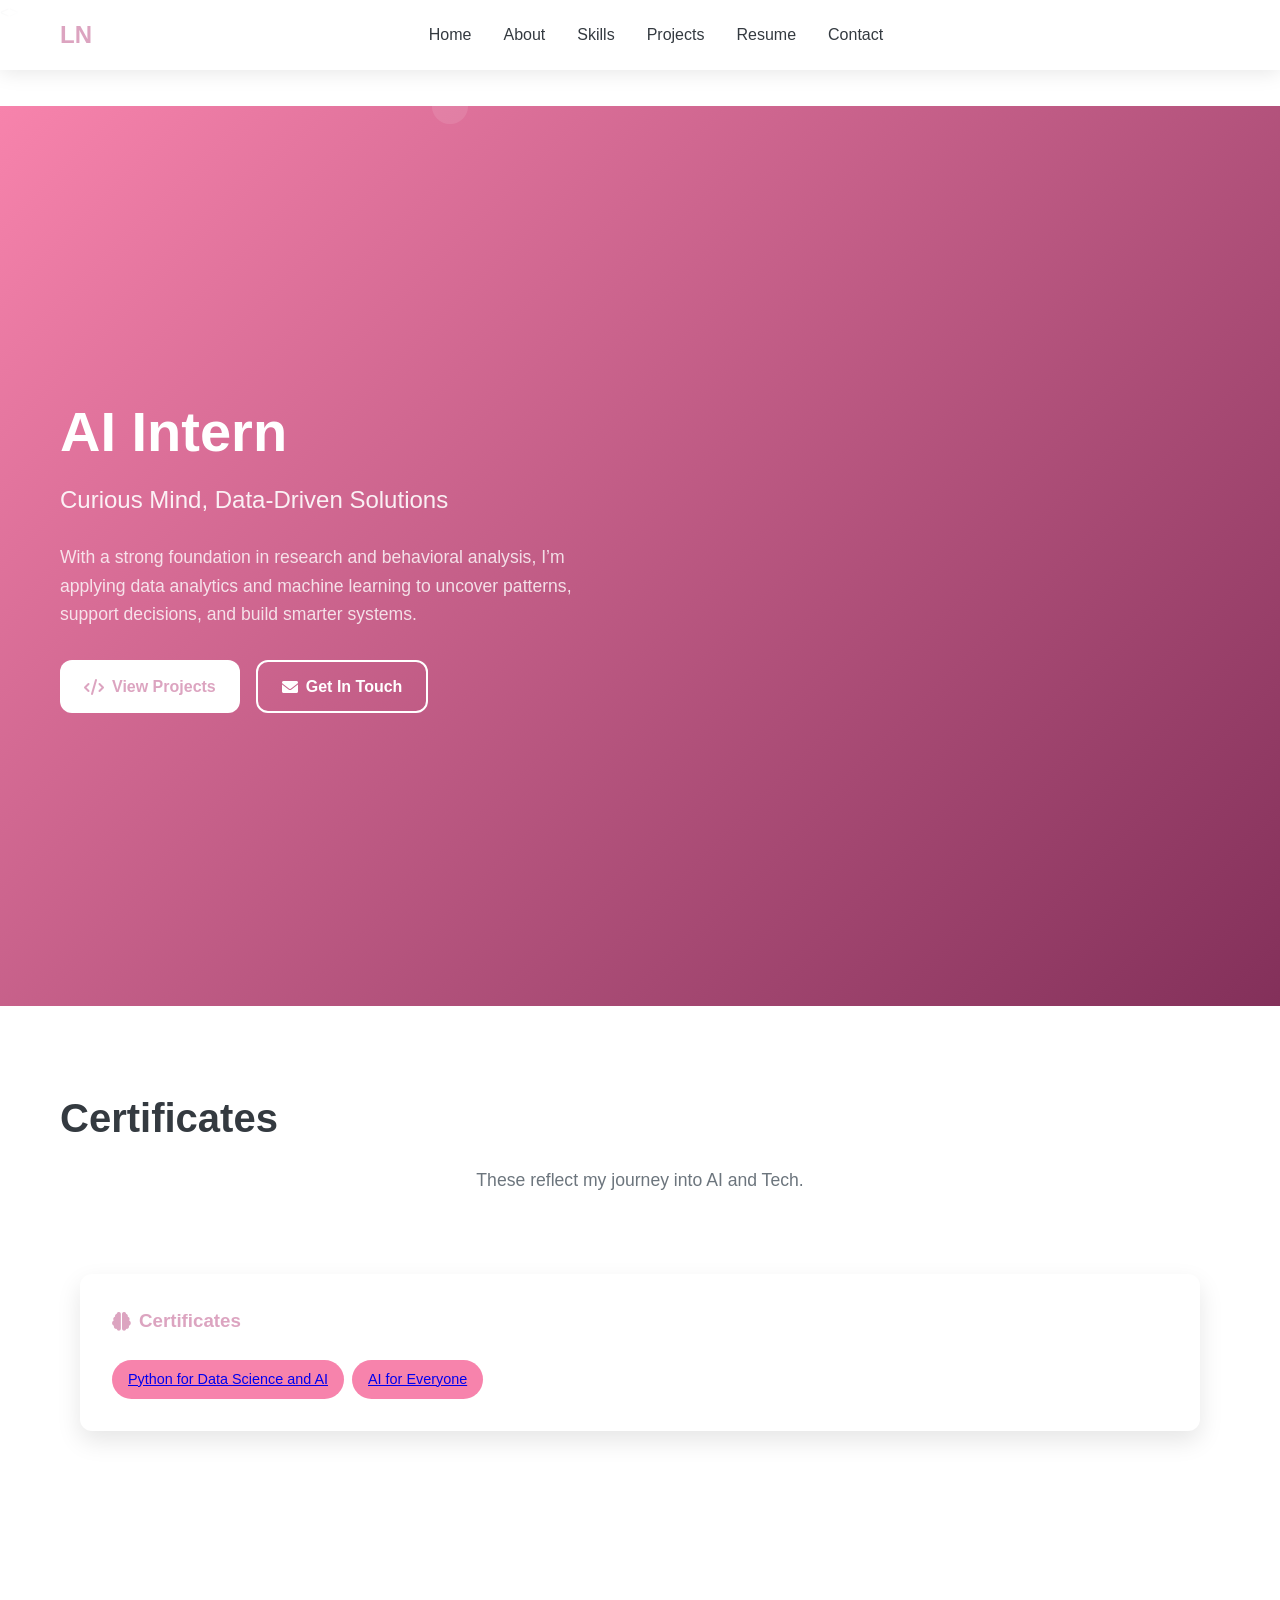
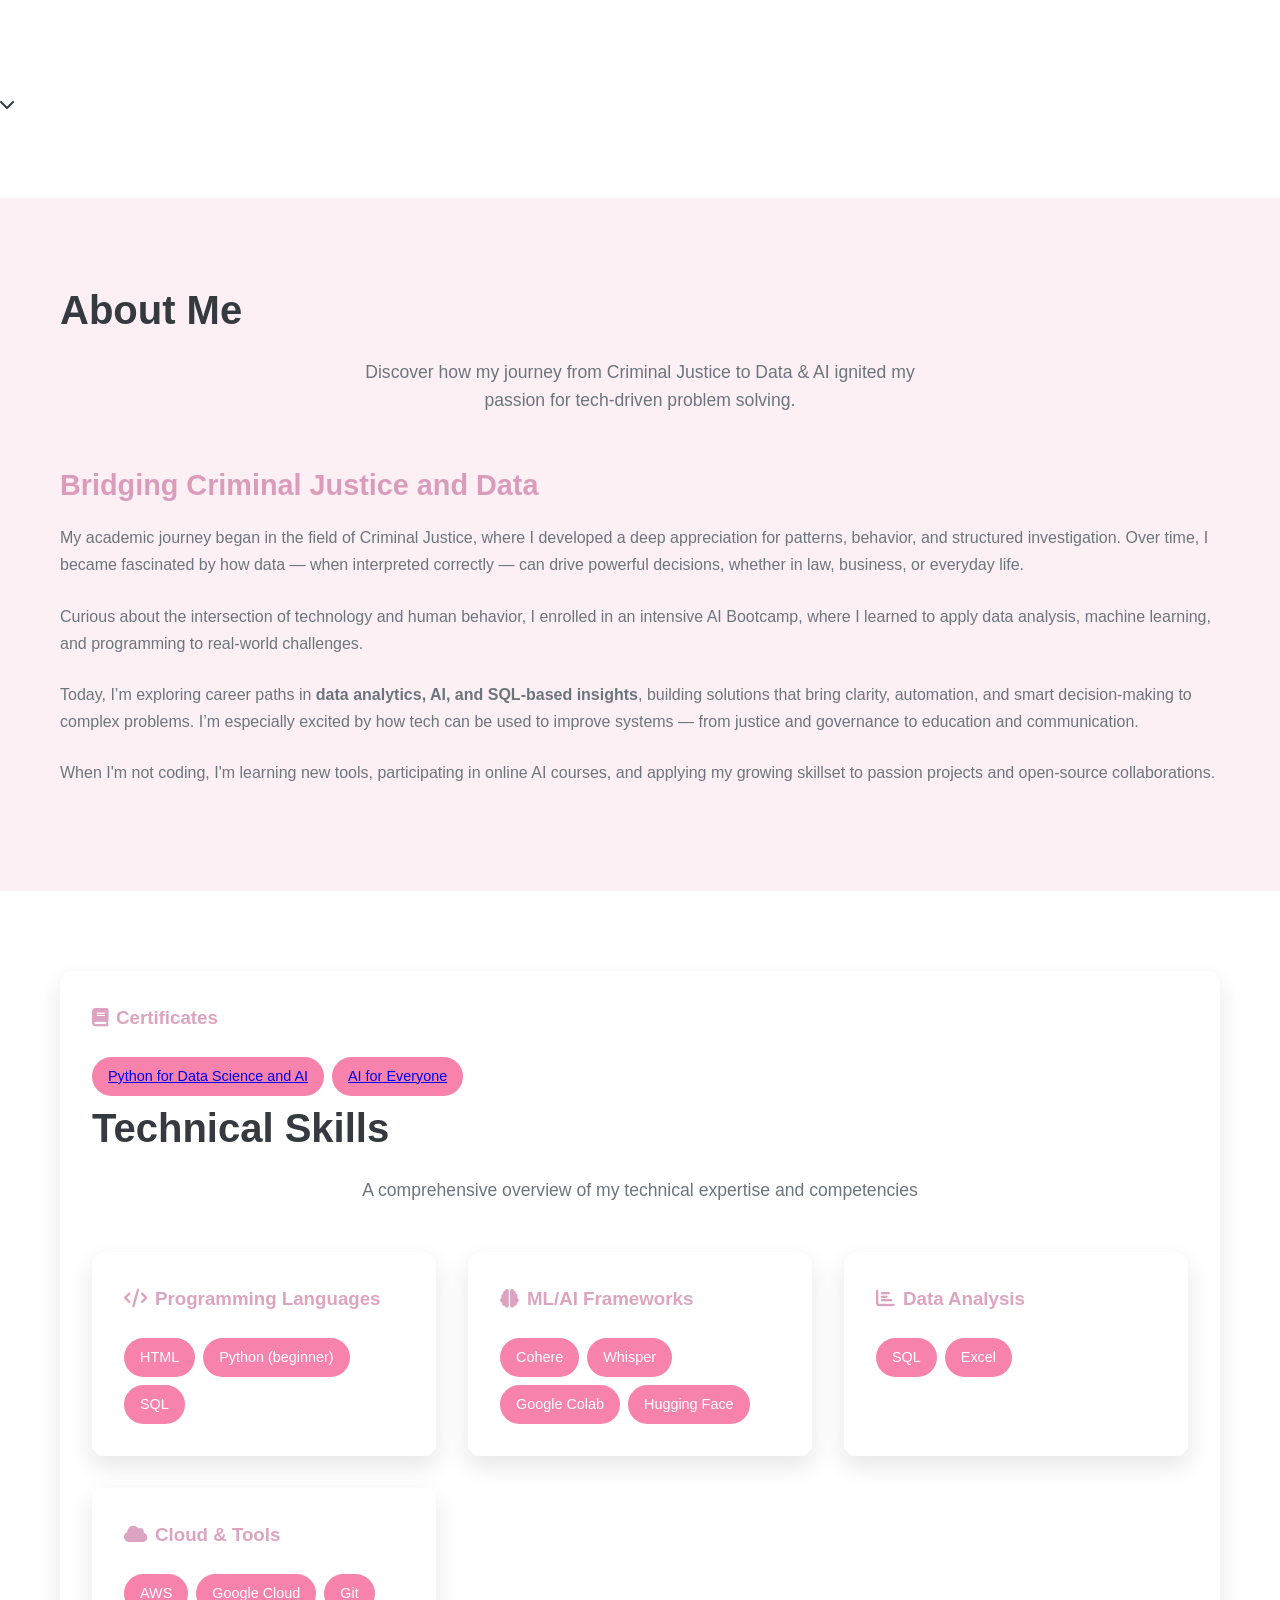
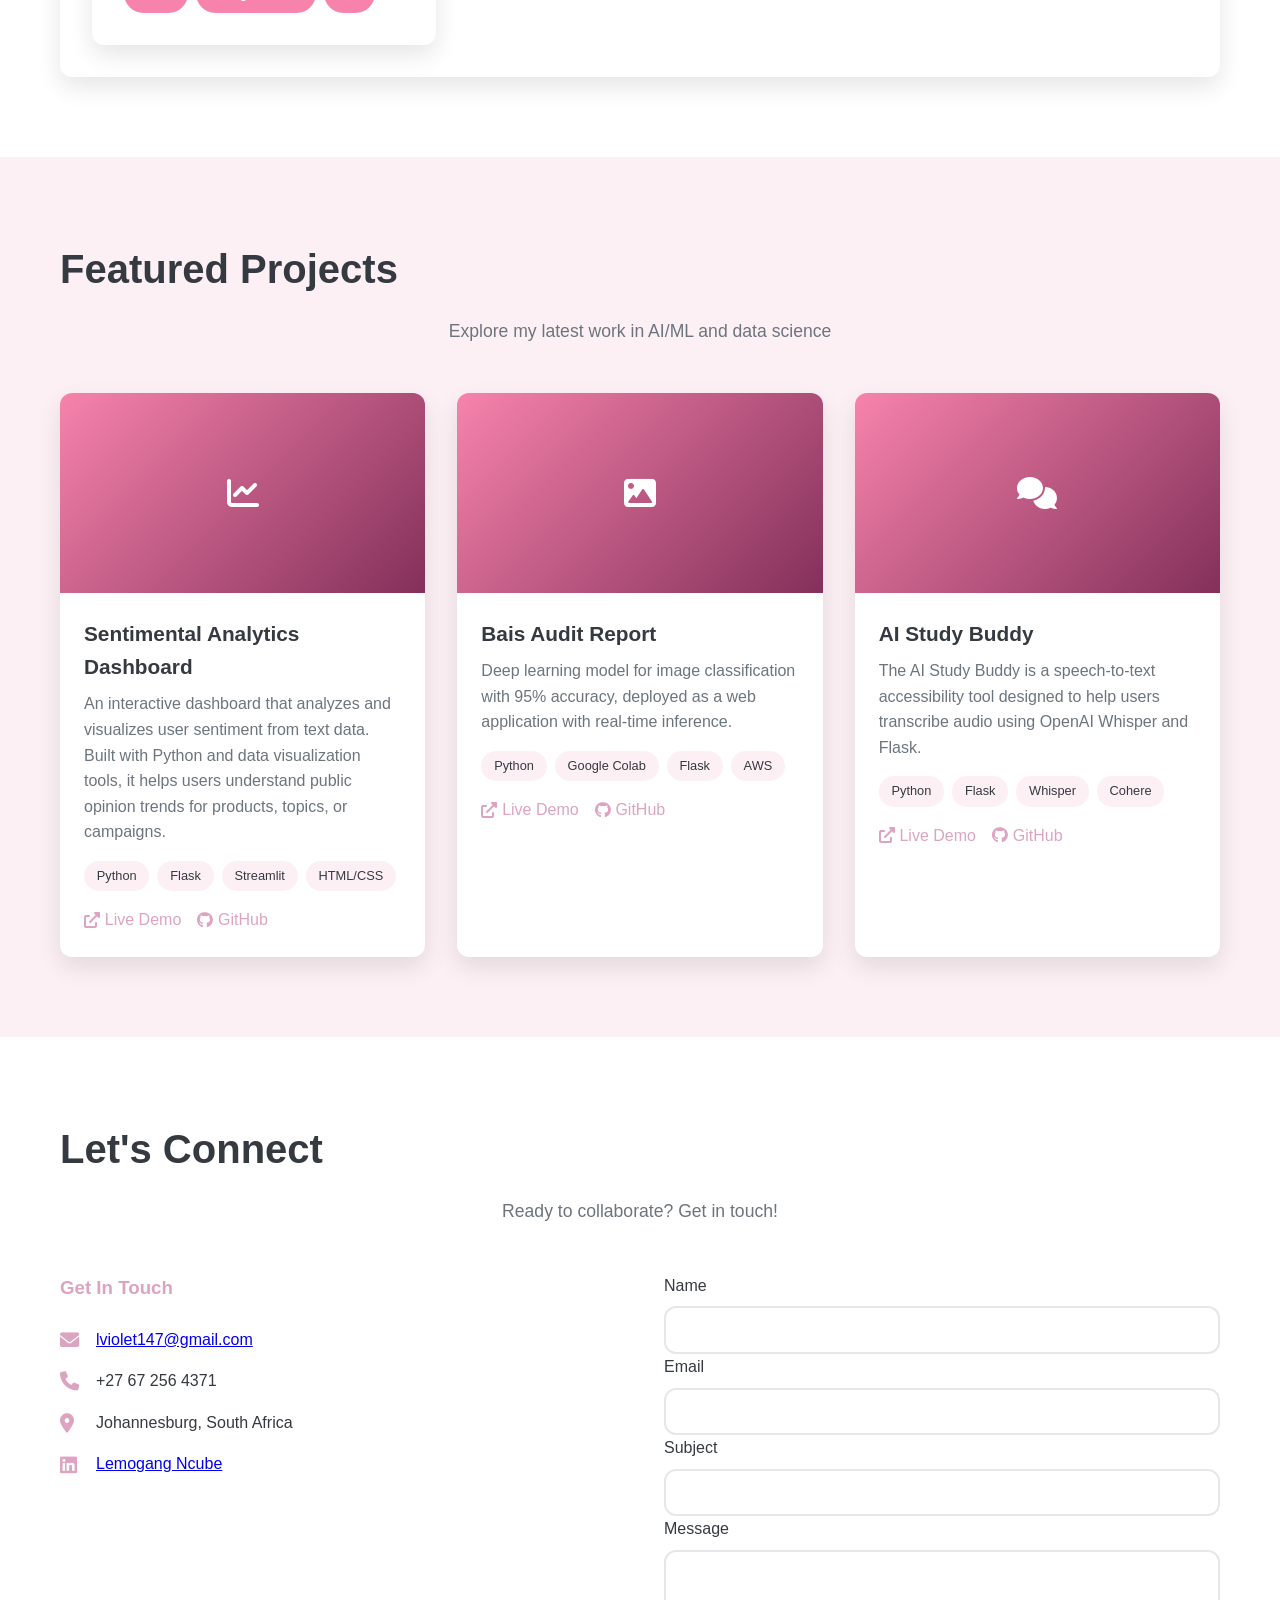
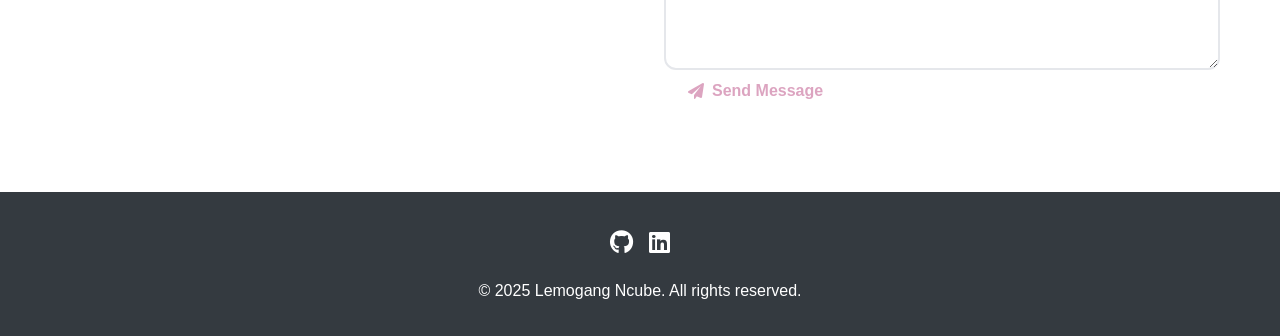
==== index.html @ dad2d8d0 "Add files via upload" ====
<!DOCTYPE html>
<html lang="en">
<>
    <meta charset="UTF-8">
    <meta name="viewport" content="width=device-width, initial-scale=1.0">
    <title>Lemogang Ncube - AI Intern</title>
    <meta name="description" content="AI/ML Engineer specializing in data science, machine learning, and artificial intelligence solutions">
    <meta name="keywords" content="AI, Machine Learning, Data Science, Python, TensorFlow, Portfolio">
    
    <!-- Font Awesome for icons -->
    <link rel="stylesheet" href="https://cdnjs.cloudflare.com/ajax/libs/font-awesome/6.0.0/css/all.min.css">
    
    <style>
        * {
            margin: 0;
            padding: 0;
            box-sizing: border-box;
        }

        :root {
            --primary-color: #b949817f;  /* Baby Pink */
    --secondary-color: #6c757d; /* Grey */
    --accent-color: #f783ac;    /* Lighter Pink */
    --text-dark: #343a40;
    --text-light: #6c757d;
    --bg-light: #fdf0f5;       /* Light pink background */
    --bg-white: #ffffff;
    --gradient: linear-gradient(135deg, #f783ac 0%, #83305a 100%);
    --shadow: 0 10px 25px rgba(0, 0, 0, 0.1);
    --border-radius: 12px;
        }

        body {
            font-family: 'Segoe UI', Tahoma, Geneva, Verdana, sans-serif;
            line-height: 1.6;
            color: var(--text-dark);
            scroll-behavior: smooth;
        }

        .container {
            max-width: 1200px;
            margin: 0 auto;
            padding: 0 20px;
        }

        /* Navigation */
        nav {
            background: rgba(255, 255, 255, 0.95);
            backdrop-filter: blur(10px);
            position: fixed;
            width: 100%;
            top: 0;
            z-index: 1000;
            padding: 1rem 0;
            box-shadow: 0 2px 20px rgba(0, 0, 0, 0.1);
        }

        nav .container {
            display: flex;
            justify-content: space-between;
            align-items: center;
        }

        .logo {
            font-size: 1.5rem;
            font-weight: bold;
            color: var(--primary-color);
        }

        nav ul {
            display: flex;
            list-style: none;
            gap: 2rem;
        }

        nav a {
            text-decoration: none;
            color: var(--text-dark);
            font-weight: 500;
            transition: color 0.3s ease;
        }

        nav a:hover {
            color: var(--primary-color);
        }


        /* Hero Section */
        .hero {
            background: var(--gradient);
            min-height: 100vh;
            display: flex;
            align-items: center;
            color: white;
            position: relative;
            overflow: hidden;
        }

        .hero::before {
            content: '';
            position: absolute;
            width: 200%;
            height: 200%;
            background: url('data:image/svg+xml,<svg xmlns="http://www.w3.org/2000/svg" viewBox="0 0 100 100"><defs><pattern id="grain" width="100" height="100" patternUnits="userSpaceOnUse"><circle cx="25" cy="25" r="1" fill="white" opacity="0.1"/><circle cx="75" cy="75" r="1" fill="white" opacity="0.1"/><circle cx="50" cy="10" r="1" fill="white" opacity="0.1"/></pattern></defs><rect width="100" height="100" fill="url(%23grain)"/></svg>');
            animation: float 20s ease-in-out infinite;
        }

        @keyframes float {
            0%, 100% { transform: translate(0, 0) rotate(0deg); }
            33% { transform: translate(30px, -30px) rotate(120deg); }
            66% { transform: translate(-20px, 20px) rotate(240deg); }
        }

        .hero-content {
            display: grid;
            grid-template-columns: 1fr 1fr;
            gap: 3rem;
            align-items: center;
            position: relative;
            z-index: 2;
        }

        .hero-text h1 {
            font-size: 3.5rem;
            font-weight: 700;
            margin-bottom: 1rem;
            line-height: 1.2;
        }

        .hero-text .subtitle {
            font-size: 1.5rem;
            margin-bottom: 1.5rem;
            opacity: 0.9;
        }

        .hero-text p {
            font-size: 1.1rem;
            margin-bottom: 2rem;
            opacity: 0.8;
            line-height: 1.6;
        }

        .hero-image {
            display: flex;
            justify-content: center;
            align-items: center;
        }

        .profile-image {
            width: 300px;
            height: 300px;
            border-radius: 50%;
            border: 5px solid rgba(255, 255, 255, 0.2);
            object-fit: cover;
            box-shadow: 0 20px 40px rgba(0, 0, 0, 0.3);
        }

        .cta-buttons {
            display: flex;
            gap: 1rem;
            flex-wrap: wrap;
        }

        .btn {
            padding: 12px 24px;
            border: none;
            border-radius: var(--border-radius);
            font-weight: 600;
            text-decoration: none;
            display: inline-flex;
            align-items: center;
            gap: 0.5rem;
            transition: all 0.3s ease;
            cursor: pointer;
            font-size: 1rem;
        }

        .btn-primary {
            background: white;
            color: var(--primary-color);
        }

        .btn-primary:hover {
            background: var(--bg-light);
            transform: translateY(-2px);
        }

        .btn-secondary {
            background: transparent;
            color: white;
            border: 2px solid white;
        }

        .btn-secondary:hover {
            background: white;
            color: var(--primary-color);
        }

        /* Sections */
        section {
            padding: 5rem 0;
        }

        .section-header {
            text-align: left;
            margin-bottom: 3rem;
        }
.about-image {
      text-align: center;
    }
 
    .profile-image {
      width: 300px;
      height: 300px;
      border-radius: 20%;
      background: linear-gradient(135deg, var(--primary-color), var(--secondary-color));
      display: flex;
      align-items: center;
      justify-content: center;
      font-size: 6rem;
      color: var(--white);
      margin: 0 auto;
      animation: none;
    }
        .section-header h2 {
            font-size: 2.5rem;
            margin-bottom: 1rem;
            color: var(--text-dark);
        }

        .section-header p {
            font-size: 1.1rem;
            color: var(--text-light);
            max-width: 600px;
            margin: 0 auto;
            text-align: center;
        }
      
        /* About Section */
        .about {
            background: var(--bg-light);
        }

        .about-content {
            display: grid;
            grid-template-columns: 1fr 2fr;
            gap: 3rem;
            align-items: center;
        }

        .about-image img {
            width: 100%;
            border-radius: var(--border-radius);
            box-shadow: var(--shadow);
        }

        .about-text h3 {
            font-size: 1.8rem;
            margin-bottom: 1rem;
            color: var(--primary-color);
        }

        .about-text p {
            margin-bottom: 1.5rem;
            color: var(--text-light);
            line-height: 1.7;
        }

        /* Skills Section */
        .skills-grid {
            display: grid;
            grid-template-columns: repeat(auto-fit, minmax(300px, 1fr));
            gap: 2rem;
        }

        .skill-category {
            background: var(--bg-white);
            padding: 2rem;
            border-radius: var(--border-radius);
            box-shadow: var(--shadow);
            transition: transform 0.3s ease;
        }

        .skill-category:hover {
            transform: translateY(-5px);
        }

        .skill-category h3 {
            color: var(--primary-color);
            margin-bottom: 1.5rem;
            display: flex;
            align-items: center;
            gap: 0.5rem;
        }

        .skill-tags {
            display: flex;
            flex-wrap: wrap;
            gap: 0.5rem;
        }

        .skill-tag {
            background: var(--accent-color);
            color: white;
            padding: 0.5rem 1rem;
            border-radius: 20px;
            font-size: 0.9rem;
            font-weight: 500;
        }

        /* Projects Section */
        .projects {
            background: var(--bg-light);
        }

        .projects-grid {
            display: grid;
            grid-template-columns: repeat(auto-fit, minmax(350px, 1fr));
            gap: 2rem;
        }

        .project-card {
            background: var(--bg-white);
            border-radius: var(--border-radius);
            overflow: hidden;
            box-shadow: var(--shadow);
            transition: transform 0.3s ease;
        }

        .project-card:hover {
            transform: translateY(-10px);
        }

        .project-image {
            height: 200px;
            background: var(--gradient);
            display: flex;
            align-items: center;
            justify-content: center;
            color: white;
            font-size: 2rem;
        }

        .project-content {
            padding: 1.5rem;
        }

        .project-content h3 {
            font-size: 1.3rem;
            margin-bottom: 0.5rem;
            color: var(--text-dark);
        }

        .project-content p {
            color: var(--text-light);
            margin-bottom: 1rem;
            line-height: 1.6;
        }

        .project-tech {
            display: flex;
            flex-wrap: wrap;
            gap: 0.5rem;
            margin-bottom: 1rem;
        }

        .tech-tag {
            background: var(--bg-light);
            color: var(--text-dark);
            padding: 0.3rem 0.8rem;
            border-radius: 15px;
            font-size: 0.8rem;
        }

        .project-links {
            display: flex;
            gap: 1rem;
        }

        .project-links a {
            color: var(--primary-color);
            text-decoration: none;
            font-weight: 500;
            display: flex;
            align-items: center;
            gap: 0.3rem;
        }

        .project-links a:hover {
            color: var(--secondary-color);
        }

        /* Contact Section */
        .contact-content {
            display: grid;
            grid-template-columns: 1fr 1fr;
            gap: 3rem;
        }

        .contact-info h3 {
            color: var(--primary-color);
            margin-bottom: 1.5rem;
        }

        .contact-item {
            display: flex;
            align-items: center;
            gap: 1rem;
            margin-bottom: 1rem;
        }

        .contact-item i {
            color: var(--primary-color);
            font-size: 1.2rem;
            width: 20px;
        }

        .contact-form {
            display: flex;
            flex-direction: column;
            gap: 1rem;
        }

        .form-group {
            display: flex;
            flex-direction: column;
        }

        .form-group label {
            margin-bottom: 0.5rem;
            font-weight: 500;
            color: var(--text-dark);
        }

        .form-group input,
        .form-group textarea {
            padding: 0.8rem;
            border: 2px solid #e5e7eb;
            border-radius: var(--border-radius);
            font-size: 1rem;
            transition: border-color 0.3s ease;
        }

        .form-group input:focus,
        .form-group textarea:focus {
            outline: none;
            border-color: var(--primary-color);
        }

        .form-group textarea {
            min-height: 120px;
            resize: vertical;
        }

        /* Footer */
        footer {
            background: var(--text-dark);
            color: white;
            text-align: center;
            padding: 2rem 0;
        }

        .social-links {
            display: flex;
            justify-content: center;
            gap: 1rem;
            margin-bottom: 1rem;
        }

        .social-links a {
            color: white;
            font-size: 1.5rem;
            transition: color 0.3s ease;
        }

        .social-links a:hover {
            color: var(--accent-color);
        }

        /* Responsive Design */
        @media (max-width: 768px) {
            .menu-toggle {
                display: flex;
            }

            nav ul {
                display: none;
                position: absolute;
                top: 100%;
                left: 0;
                width: 100%;
                background: white;
                flex-direction: column;
                padding: 1rem;
                box-shadow: var(--shadow);
            }

            nav ul.active {
                display: flex;
            }

            .hero-content {
                grid-template-columns: 1fr;
                text-align: center;
            }

            .hero-text h1 {
                font-size: 2.5rem;
            }

            .about-content {
                grid-template-columns: 1fr;
                text-align: center;
            }

            .contact-content {
                grid-template-columns: 1fr;
            }

            .cta-buttons {
                justify-content: center;
            }

            .projects-grid {
                grid-template-columns: 1fr;
            }

            .skills-grid {
                grid-template-columns: 1fr;
            }
        }

        /* Animation Classes */
        .fade-in {
            opacity: 0;
            transform: translateY(30px);
            animation: fadeInUp 0.6s ease forwards;
        }

        @keyframes fadeInUp {
            to {
                opacity: 1;
                transform: translateY(0);
            }
        }


        @keyframes bounce {
            0%, 20%, 50%, 80%, 100% {
                transform: translateX(-50%) translateY(0);
            }
            40% {
                transform: translateX(-50%) translateY(-10px);
            }
            60% {
                transform: translateX(-50%) translateY(-5px);
            }
        }
    </style>
</head>
<body>
    <!-- Navigation -->
    <nav>
        <div class="container">
            <div class="logo">LN</div>
            <ul>
                <li><a href="#home">Home</a></li>
                <li><a href="#about">About</a></li>
                <li><a href="#skills">Skills</a></li>
                <li><a href="#projects">Projects</a></li>
                <li><a href="Lemogang Ncube CV.pdf">Resume</a></li>
                <li><a href="#contact">Contact</a></li>
            </ul>
            <div class="menu-toggle" onclick="toggleMenu()">
                <span></span>
                <span></span>
                <span></span>
            </div>
        </div>
    </nav>
  <section class="intro-section">
    <div class="intro-container">

    <!-- Hero Section -->
   <section id="home" class="hero">
  <div class="container">
    <div class="hero-content">
      

      <!-- Text on the right -->
      <div class="hero-text">
        <h1>AI Intern</h1>
        <p class="subtitle">Curious Mind, Data-Driven Solutions</p>
        <p>
          
With a strong foundation in research and behavioral analysis, I’m applying data analytics and machine learning to uncover patterns, support decisions, and build smarter systems.
        </p>
        <div class="cta-buttons">
          <a href="#projects" class="btn btn-primary">
            <i class="fas fa-code"></i> View Projects
          </a>
          <a href="#contact" class="btn btn-secondary">
            <i class="fas fa-envelope"></i> Get In Touch
          </a>
        </div>
      </div>
    </div>
  </div>
</section>

<section id="certificates">
  <div class="container">
    <div class="section-header">
      <h2>Certificates</h2>
      <p>These reflect my journey into AI and Tech.</p>
    <section id="skills">
        <div class="container">
            <div class="skill-category">
                    <h3><i class="fas fa-brain"></i> Certificates</h3>
                    <div class="skill-tags">
<span class="skill-tag">
    <a href="https://www.credly.com/badges/0d65c295-c285-4bd4-bbbb-335600758fa3/linked_in_profile" target="_blank" rel="noopener noreferrer">
        Python for Data Science and AI
    </a>
</span>
<span class="skill-tag">
    <a href="https://www.credly.com/badges/fd563f73-58c7-4dad-9f2a-fc46e8e37b8b/linked_in_profile" target="_blank" rel="noopener noreferrer">
        AI for Everyone
    </a>
</span>
</section>


                        
                        <a href="#contact" class="btn btn-secondary">
                            <i class="fas fa-envelope"></i> Get In Touch
                        </a>
                    </div>
                </div>
                
            </div>
        </div>
        <div class="scroll-indicator">
            <i class="fas fa-chevron-down"></i>
        </div>
    </section>

    <!-- About Section -->
    <section id="about" class="about">
        <div class="container">
            <div class="section-header">
                <h2>About Me</h2>
                <p>Discover how my journey from Criminal Justice to Data & AI ignited my passion for tech-driven problem solving.</p>
            </div>
            
                <div class="about-text">
                    <h3>Bridging Criminal Justice and Data</h3>
                    <p>My academic journey began in the field of Criminal Justice, where I developed a deep appreciation for patterns, behavior, and structured investigation. Over time, I became fascinated by how data — when interpreted correctly — can drive powerful decisions, whether in law, business, or everyday life.

<p>Curious about the intersection of technology and human behavior, I enrolled in an intensive AI Bootcamp, where I learned to apply data analysis, machine learning, and programming to real-world challenges.</p>

<p>Today, I’m exploring career paths in <strong>data analytics, AI, and SQL-based insights</strong>, building solutions that bring clarity, automation, and smart decision-making to complex problems. I’m especially excited by how tech can be used to improve systems — from justice and governance to education and communication.</p>

<p>When I'm not coding, I'm learning new tools, participating in online AI courses, and applying my growing skillset to passion projects and open-source collaborations.</p>

            </div>
        </div>
    </section>

    <!-- Skills Section -->
    <section id="skills">
        <div class="container">
            <div class="skill-category">
                    <h3><i class="fas fa-book"></i> Certificates</h3>
                    <div class="skill-tags">
<span class="skill-tag">
    <a href="https://www.credly.com/badges/0d65c295-c285-4bd4-bbbb-335600758fa3/linked_in_profile" target="_blank" rel="noopener noreferrer">
        Python for Data Science and AI
    </a>
</span>
<span class="skill-tag">
    <a href="https://www.credly.com/badges/fd563f73-58c7-4dad-9f2a-fc46e8e37b8b/linked_in_profile" target="_blank" rel="noopener noreferrer">
        AI for Everyone
    </a>
</span>

                </div>
            <div class="section-header">
                <h2>Technical Skills</h2>
                <p>A comprehensive overview of my technical expertise and competencies</p>
            </div>
            <div class="skills-grid">
                <div class="skill-category">
                    <h3><i class="fas fa-code"></i> Programming Languages</h3>
                    <div class="skill-tags">
                        <span class="skill-tag">HTML</span>
                        <span class="skill-tag">Python (beginner)</span>
                        <span class="skill-tag">SQL</span>
                    </div>
                </div>
                <div class="skill-category">
                    <h3><i class="fas fa-brain"></i> ML/AI Frameworks</h3>
                    <div class="skill-tags">
                        <span class="skill-tag">Cohere</span>
                        <span class="skill-tag">Whisper</span>
                        <span class="skill-tag">Google Colab</span>
                        <span class="skill-tag">Hugging Face</span>
                    </div>
                </div>
                <div class="skill-category">
                    <h3><i class="fas fa-chart-bar"></i> Data Analysis</h3>
                    <div class="skill-tags">
                        <span class="skill-tag">SQL</span>
                        <span class="skill-tag">Excel</span>
                        
                    </div>
                </div>
                <div class="skill-category">
                    <h3><i class="fas fa-cloud"></i> Cloud & Tools</h3>
                    <div class="skill-tags">
                        <span class="skill-tag">AWS</span>
                        <span class="skill-tag">Google Cloud</span>
                        <span class="skill-tag">Git</span>
                    </div>
                </div>
            </div>
        </div>
    </section>

    <!-- Projects Section -->
    <section id="projects" class="projects">
        <div class="container">
            <div class="section-header">
                <h2>Featured Projects</h2>
                <p>Explore my latest work in AI/ML and data science</p>
            </div>
            <div class="projects-grid">
                <div class="project-card">
                    <div class="project-image">
                        <i class="fas fa-chart-line"></i>
                    </div>
                    <div class="project-content">
                        <h3>Sentimental Analytics Dashboard</h3>
                        <p>An interactive dashboard that analyzes and visualizes user sentiment from text data. Built with Python and data visualization tools, it helps users understand public opinion trends for products, topics, or campaigns.</p>
                        <div class="project-tech">
                            <span class="tech-tag">Python</span>
                            <span class="tech-tag">Flask</span>
                            <span class="tech-tag">Streamlit</span>
                            <span class="tech-tag">HTML/CSS</span>
                        </div>
                        <div class="project-links">
                            <a href="#"><i class="fas fa-external-link-alt"></i> Live Demo</a>
                            <a href="https://github.com/LemoNcube02"><i class="fab fa-github"></i> GitHub</a>
                        </div>
                    </div>
                </div>

                <div class="project-card">
                    <div class="project-image">
                        <i class="fas fa-image"></i>
                    </div>
                    <div class="project-content">
                        <h3>Bais Audit Report</h3>
                        <p>Deep learning model for image classification with 95% accuracy, deployed as a web application with real-time inference.</p>
                        <div class="project-tech">
                            <span class="tech-tag">Python</span>
                            <span class="tech-tag">Google Colab</span>
                            <span class="tech-tag">Flask</span>
                            <span class="tech-tag">AWS</span>
                        </div>
                        <div class="project-links">
                            <a href="#"><i class="fas fa-external-link-alt"></i> Live Demo</a>
                            <a href="https://github.com/LemoNcube02"><i class="fab fa-github"></i> GitHub</a>
                        </div>
                    </div>
                </div>

                <div class="project-card">
                    <div class="project-image">
                        <i class="fas fa-comments"></i>
                    </div>
                    <div class="project-content">
                        <h3>AI Study Buddy</h3>
                        <p>The AI Study Buddy is a speech-to-text accessibility tool designed to help users transcribe audio using OpenAI Whisper and Flask.</p>
                        <div class="project-tech">
                            <span class="tech-tag">Python</span>
                            <span class="tech-tag">Flask</span>
                            <span class="tech-tag">Whisper</span>
                            <span class="tech-tag">Cohere</span>
                        </div>
                        <div class="project-links">
                            <a href="https://landbot.online/v3/H-2920653-OMT7TOALPZKJRQ8A/index.html"><i class="fas fa-external-link-alt"></i> Live Demo</a>
                            <a href="https://github.com/LemoNcube02"><i class="fab fa-github"></i> GitHub</a>
                        </div>
                    </div>
                </div>
            </div>
        </div>
    </section>

    <!-- Contact Section -->
    <section id="contact">
        <div class="container">
            <div class="section-header">
                <h2>Let's Connect</h2>
                <p>Ready to collaborate? Get in touch!</p>
            </div>
            <div class="contact-content">
                <div class="contact-info">
                    <h3>Get In Touch</h3>
                    <div class="contact-item">
                        <i class="fas fa-envelope"></i>
 
                        <span><a href="mailto:lviolet147@gmail.com">lviolet147@gmail.com</a></span>
                    </div>
                    <div class="contact-item">
                        <i class="fas fa-phone"></i>
                        <span>+27 67 256 4371</span>
                    </div>
                    <div class="contact-item">
                        <i class="fas fa-map-marker-alt"></i>
                        <span>Johannesburg, South Africa</span>
                    </div>
                    <div class="contact-item">
                        <i class="fab fa-linkedin"></i>
                        <span><a href="https://www.linkedin.com/in/lemogang-ncube-6846b5195/" target="_blank" rel="noopener noreferrer">Lemogang Ncube</a></span>
                    </div>
                </div>
<form 
action="https://formspree.io/f/mkgzjnoa" method="POST">
                    <div class="form-group">
                        <label for="name">Name</label>
                        <input type="text" id="name" name="name" required>
                    </div>
                    <div class="form-group">
                        <label for="email">Email</label>
                        <input type="email" id="email" name="email" required>
                    </div>
                    <div class="form-group">
                        <label for="subject">Subject</label>
                        <input type="text" id="subject" name="subject" required>
                    </div>
                    <div class="form-group">
                        <label for="message">Message</label>
                        <textarea id="message" name="message" required></textarea>
                    </div>
<!-- your other form fields go here -->
  <button type="submit" class="btn btn-primary">
                        <i class="fas fa-paper-plane"></i> Send Message
                    </button>
                </form>
            </div>
        </div>
    </section>

    <!-- Footer -->
    <footer>
        <div class="container">
            <div class="social-links">
                <a href="https://github.com/LemoNcube02"><i class="fab fa-github"></i></a>
                <a href="https://www.linkedin.com/in/lemogang-ncube-6846b5195/"><i class="fab fa-linkedin"></i></a>
                
            </div>
            <p>&copy; 2025 Lemogang Ncube. All rights reserved.</p>
        </div>
    </footer>

    <script>
        // Mobile menu toggle
        function toggleMenu() {
            const nav = document.querySelector('nav ul');
            nav.classList.toggle('active');
        }

        // Smooth scrolling for navigation links
        document.querySelectorAll('a[href^="#"]').forEach(anchor => {
            anchor.addEventListener('click', function (e) {
                e.preventDefault();
                const target = document.querySelector(this.getAttribute('href'));
                if (target) {
                    target.scrollIntoView({
                        behavior: 'smooth',
                        block: 'start'
                    });
                }
                // Close mobile menu if open
                document.querySelector('nav ul').classList.remove('active');
            });
        });

        // Add fade-in animation on scroll
        const observerOptions = {
            threshold: 0.1,
            rootMargin: '0px 0px -50px 0px'
        };

        const observer = new IntersectionObserver((entries) => {
            entries.forEach(entry => {
                if (entry.isIntersecting) {
                    entry.target.classList.add('fade-in');
                }
            });
        }, observerOptions);

        // Observe all sections
        document.querySelectorAll('section').forEach(section => {
            observer.observe(section);
        });

        // Form submission
        document.querySelector('.contact-form').addEventListener('submit', function(e) {
            e.preventDefault();
            alert('Thank you for your message! I\'ll get back to you soon.');
            this.reset();
        });

        // Dynamic typing effect for hero text
        const heroTitle = document.querySelector('.hero-text h1');
        const titles = ['AI Intern', 'Data Enthusiast', 'Criminal Justice'];
        let currentTitle = 0;

        function typeTitle() {
            heroTitle.textContent = titles[currentTitle];
            currentTitle = (currentTitle + 1) % titles.length;
        }

        // Change title every 3 seconds
        setInterval(typeTitle, 3000);

        // Add navbar background on scroll
        window.addEventListener('scroll', () => {
            const nav = document.querySelector('nav');
            if (window.scrollY > 100) {
                nav.style.background = 'rgba(255, 255, 255, 0.98)';
            } else {
                nav.style.background = 'rgba(255, 255, 255, 0.95)';
            }
        });
    </script>
</body>
</html>
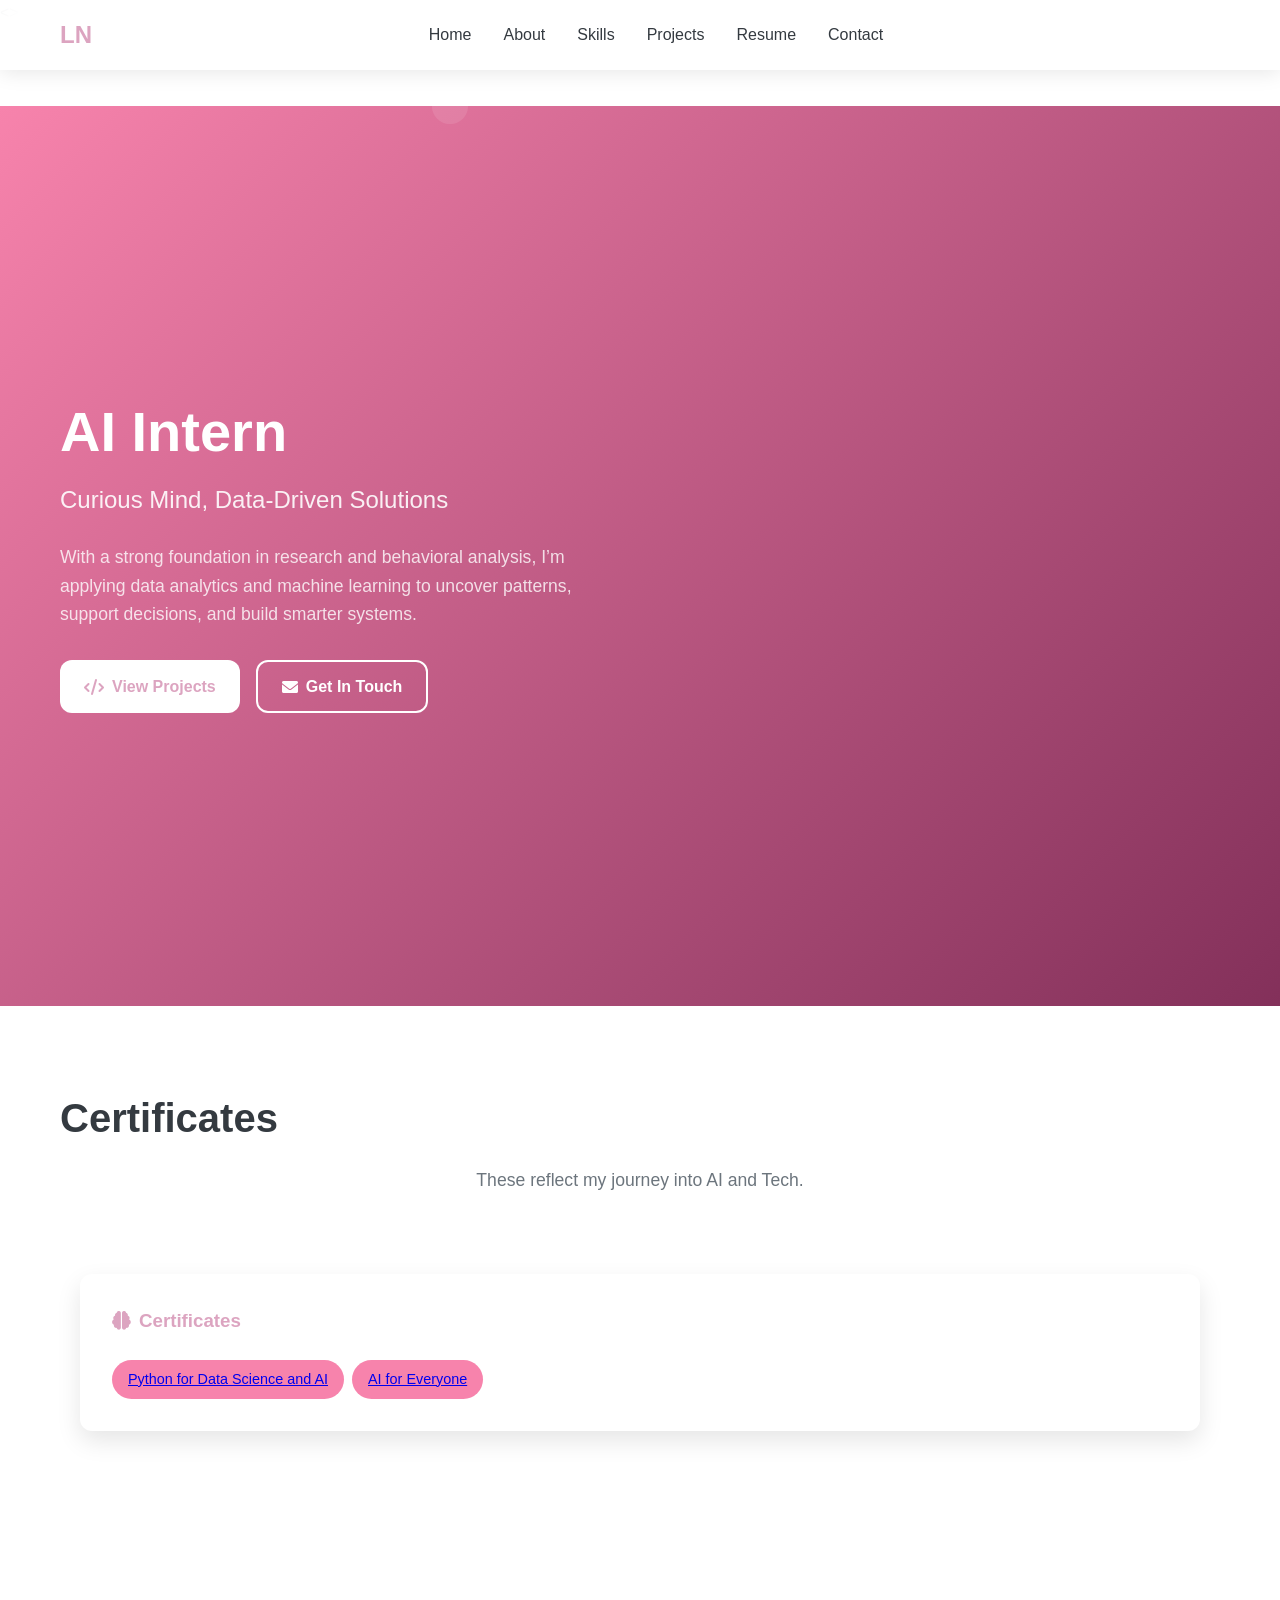
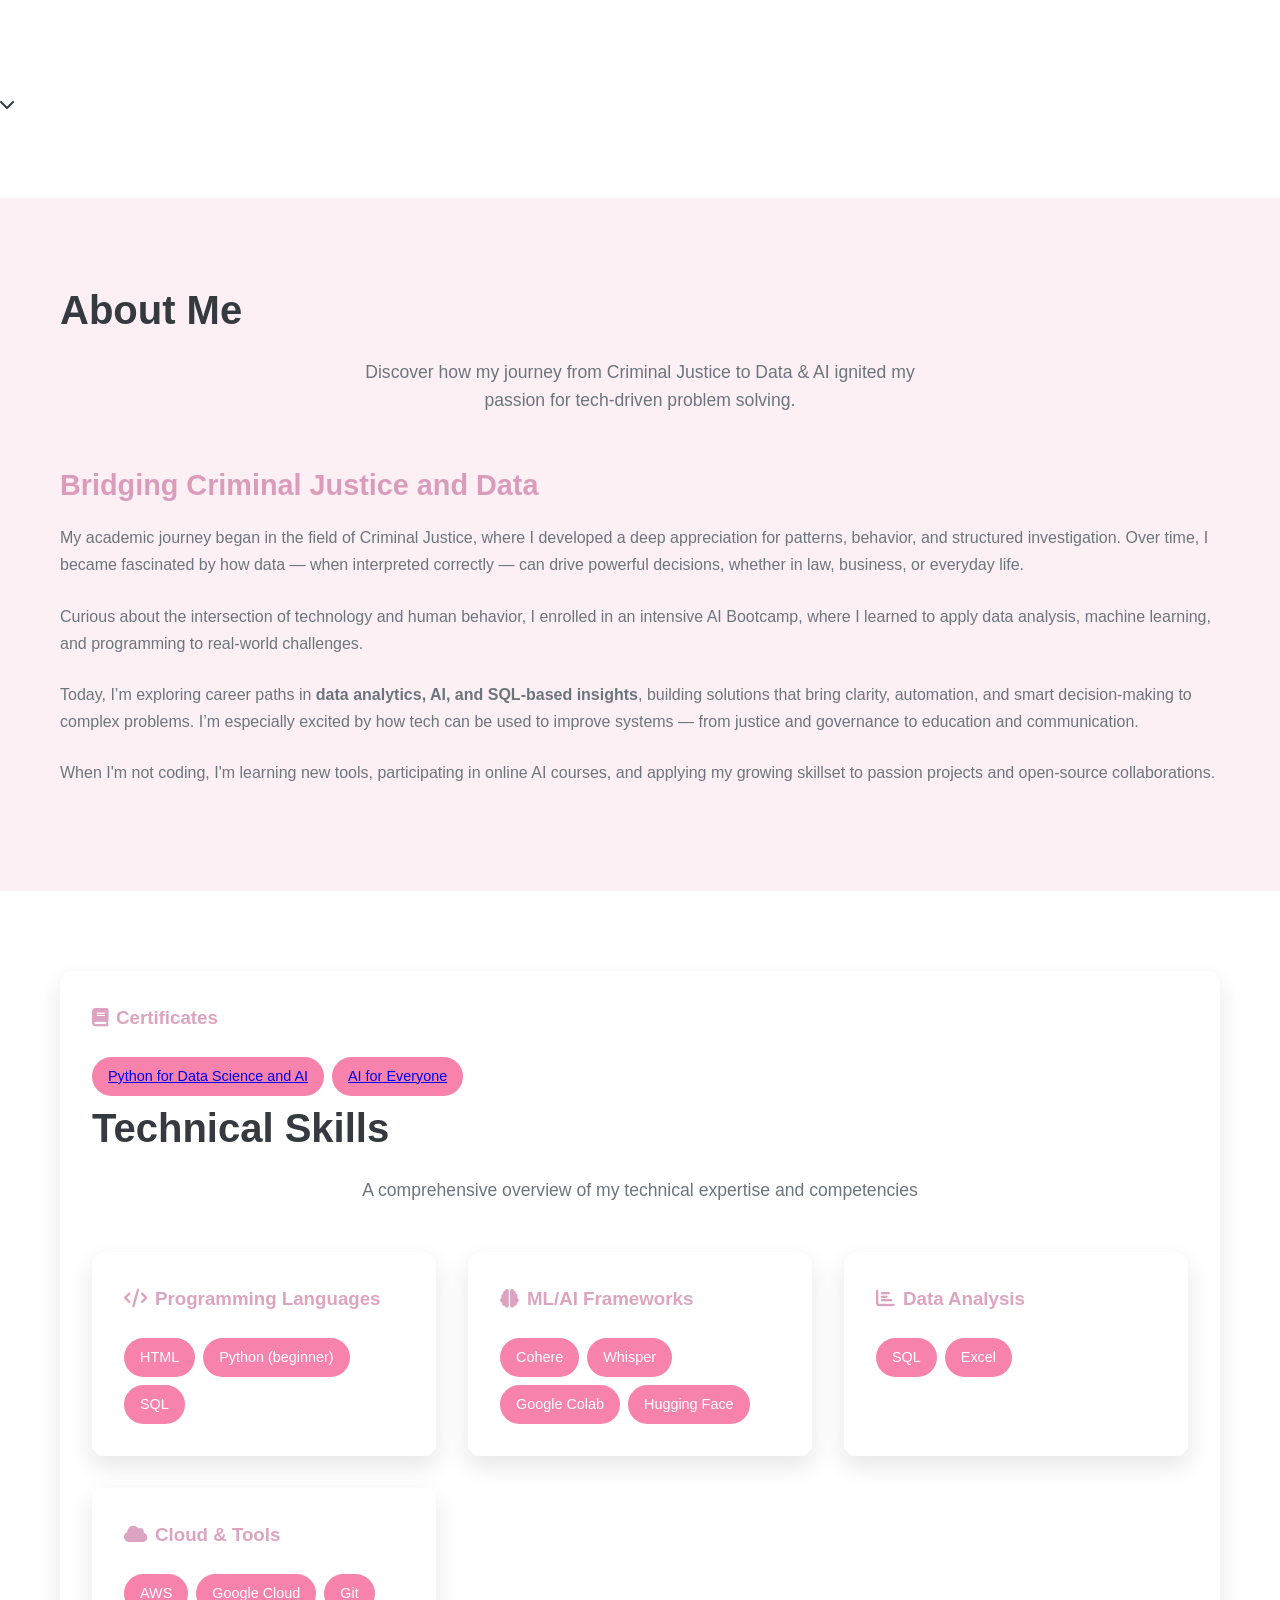
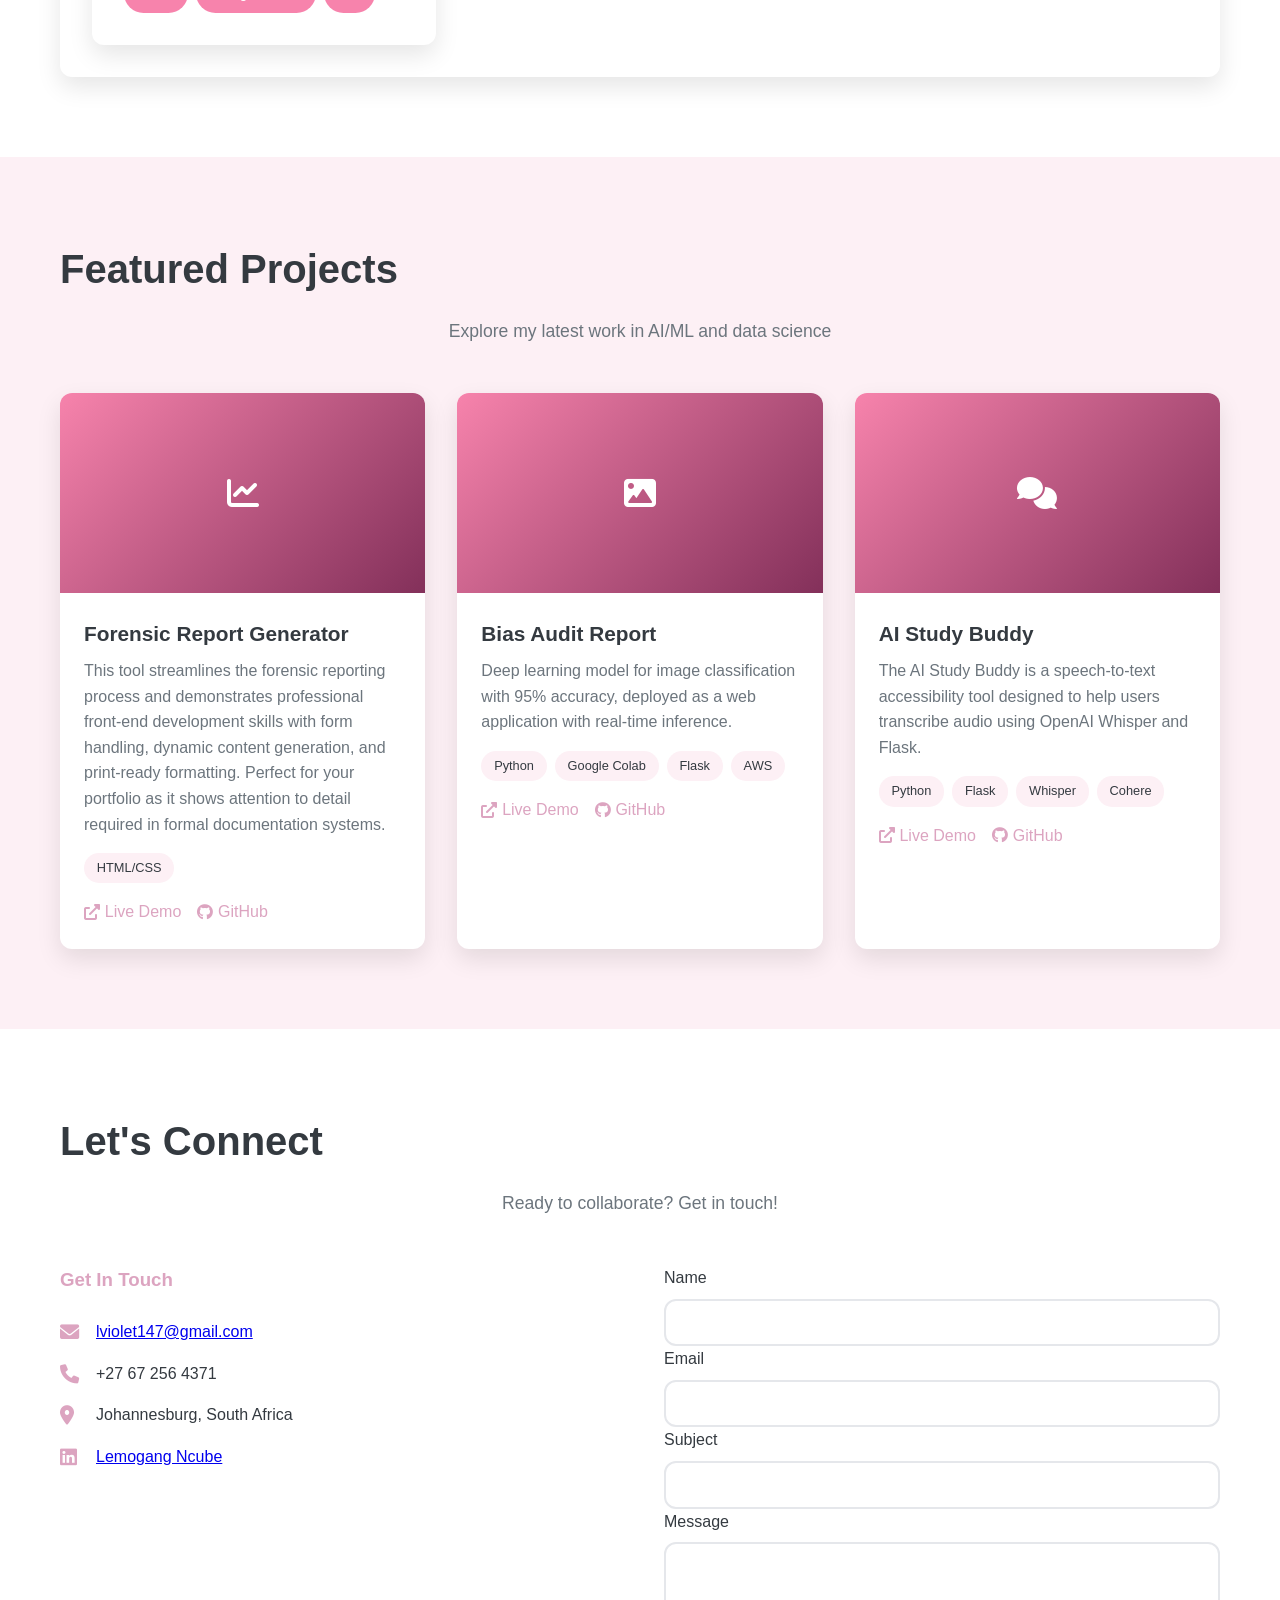
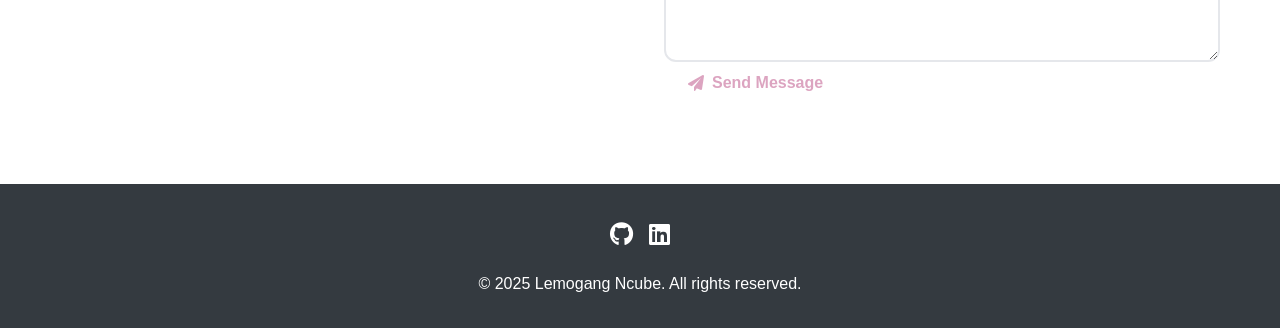
==== commit a2b9394a: "Update index.html" ====
--- a/index.html
+++ b/index.html
@@ -740,16 +740,13 @@
                         <i class="fas fa-chart-line"></i>
                     </div>
                     <div class="project-content">
-                        <h3>Sentimental Analytics Dashboard</h3>
-                        <p>An interactive dashboard that analyzes and visualizes user sentiment from text data. Built with Python and data visualization tools, it helps users understand public opinion trends for products, topics, or campaigns.</p>
+                        <h3>Forensic Report Generator</h3>
+                        <p>This tool streamlines the forensic reporting process and demonstrates professional front-end development skills with form handling, dynamic content generation, and print-ready formatting. Perfect for your portfolio as it shows attention to detail required in formal documentation systems.</p>
                         <div class="project-tech">
-                            <span class="tech-tag">Python</span>
-                            <span class="tech-tag">Flask</span>
-                            <span class="tech-tag">Streamlit</span>
                             <span class="tech-tag">HTML/CSS</span>
                         </div>
                         <div class="project-links">
-                            <a href="#"><i class="fas fa-external-link-alt"></i> Live Demo</a>
+                            <a href="https://lemoncube02.github.io/Forensic-Report-Generator/"><i class="fas fa-external-link-alt"></i> Live Demo</a>
                             <a href="https://github.com/LemoNcube02"><i class="fab fa-github"></i> GitHub</a>
                         </div>
                     </div>
@@ -760,7 +757,7 @@
                         <i class="fas fa-image"></i>
                     </div>
                     <div class="project-content">
-                        <h3>Bais Audit Report</h3>
+                        <h3>Bias Audit Report</h3>
                         <p>Deep learning model for image classification with 95% accuracy, deployed as a web application with real-time inference.</p>
                         <div class="project-tech">
                             <span class="tech-tag">Python</span>
@@ -938,4 +935,4 @@
         });
     </script>
 </body>
-</html>+</html>
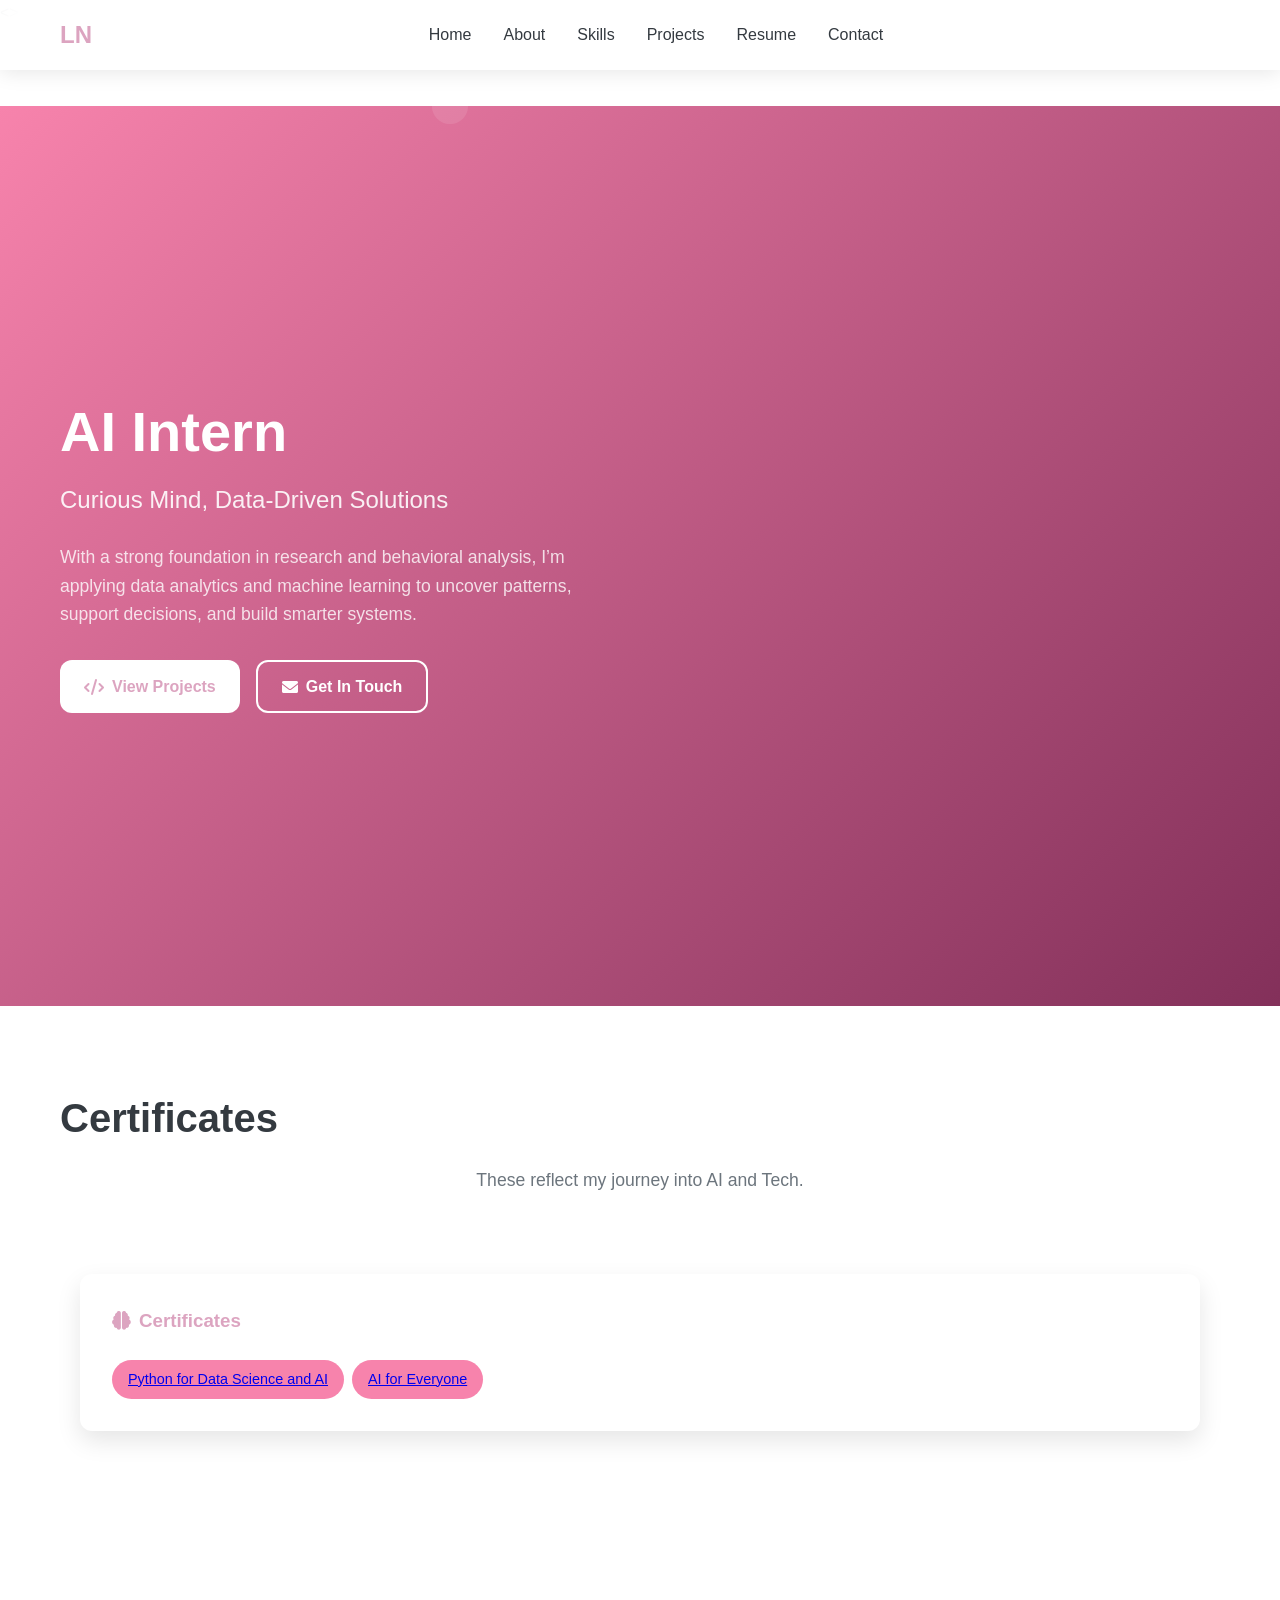
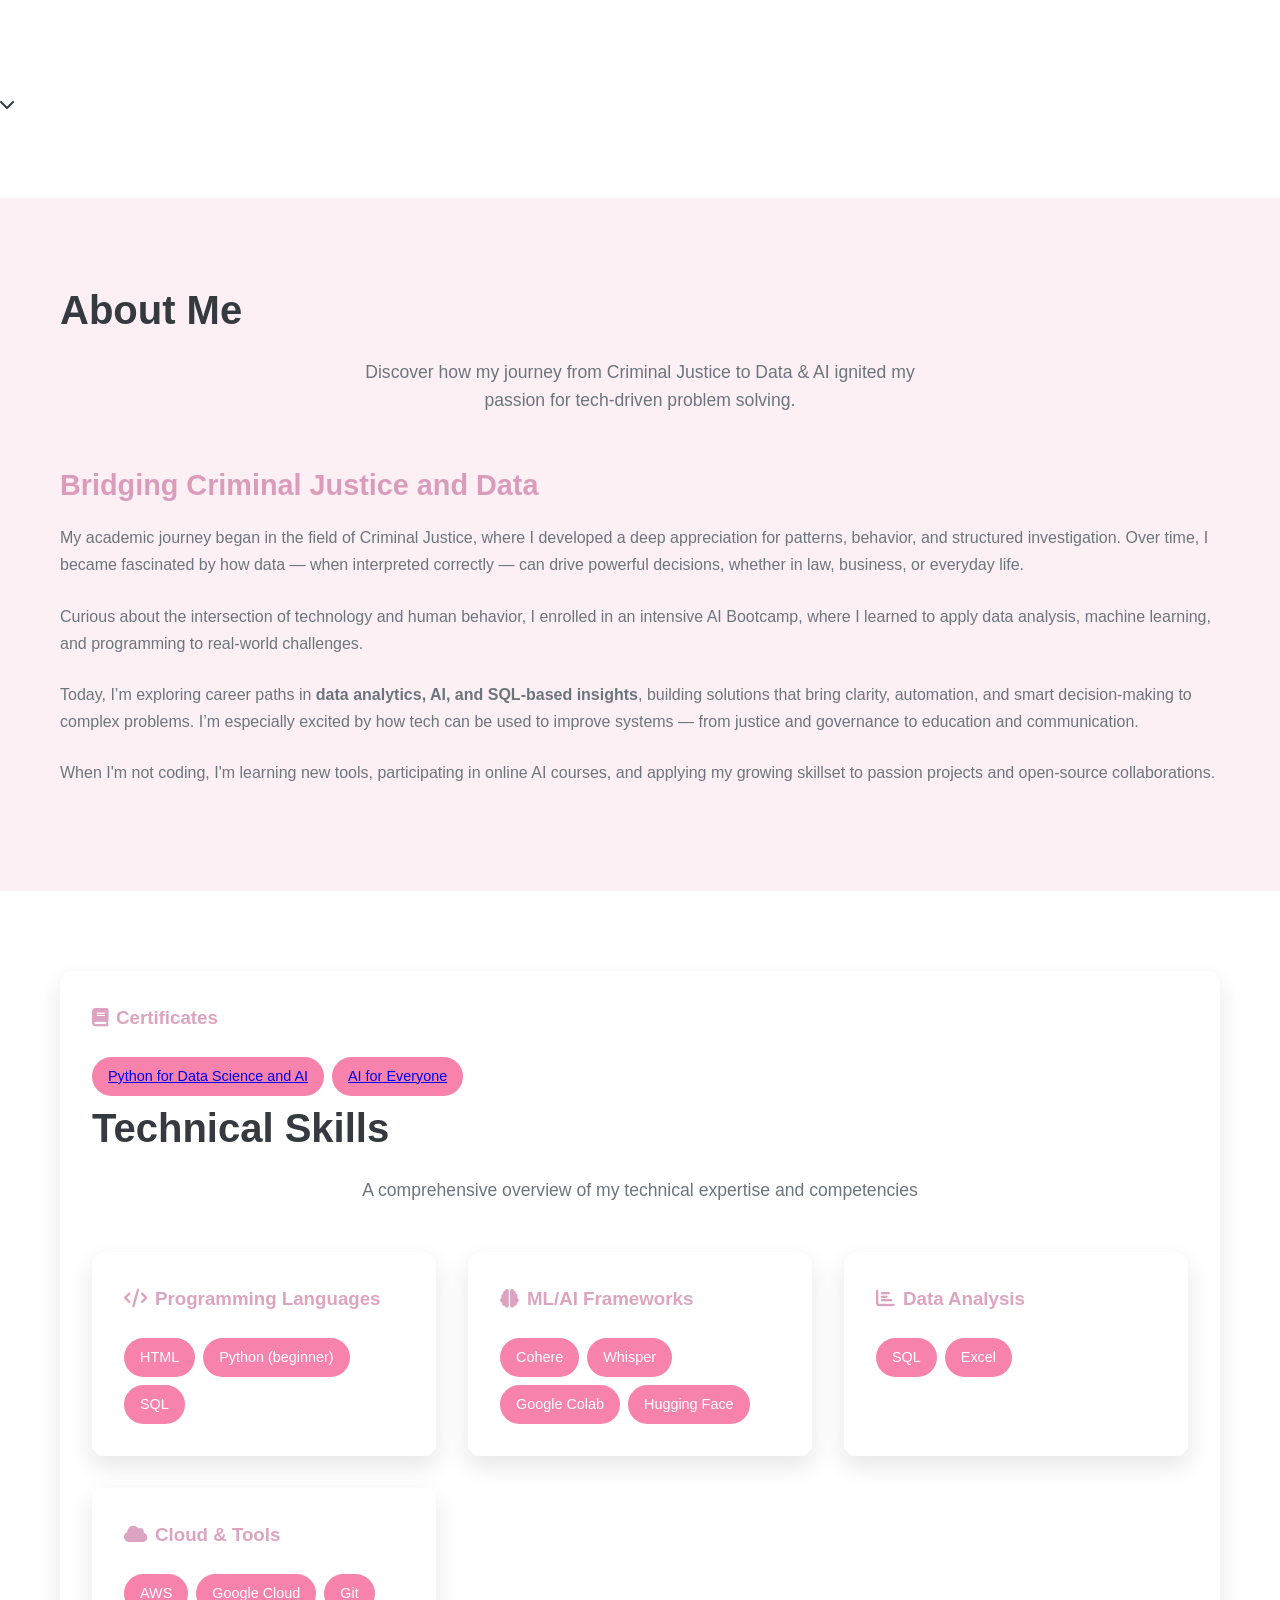
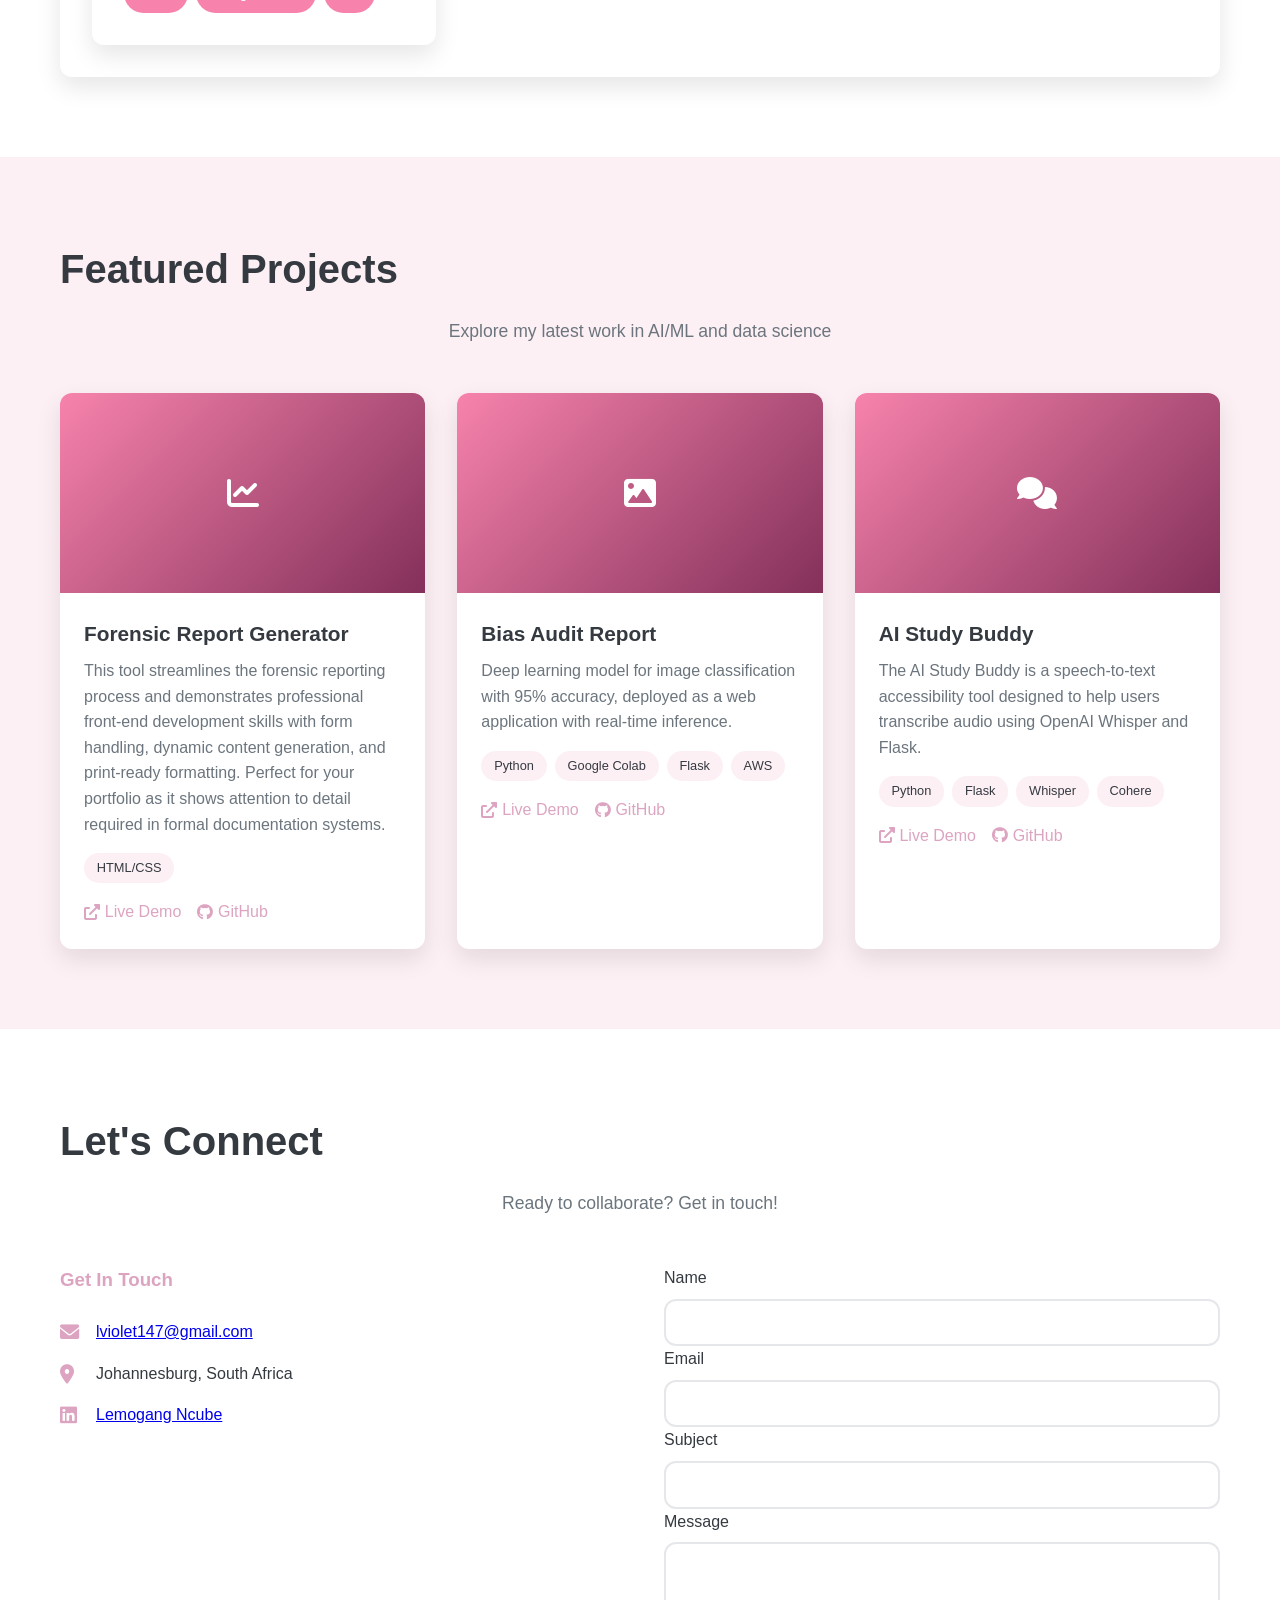
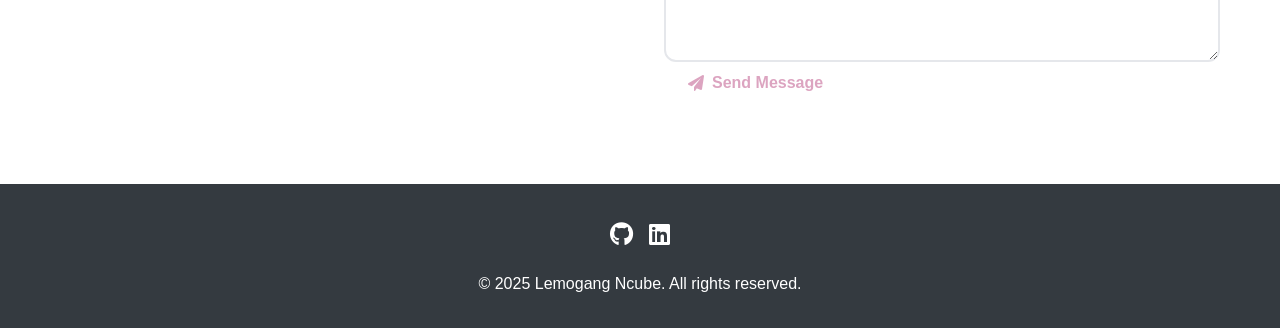
==== commit 84b2ac28: "index.html" ====
--- a/index.html
+++ b/index.html
@@ -811,10 +811,6 @@
                         <span><a href="mailto:lviolet147@gmail.com">lviolet147@gmail.com</a></span>
                     </div>
                     <div class="contact-item">
-                        <i class="fas fa-phone"></i>
-                        <span>+27 67 256 4371</span>
-                    </div>
-                    <div class="contact-item">
                         <i class="fas fa-map-marker-alt"></i>
                         <span>Johannesburg, South Africa</span>
                     </div>
